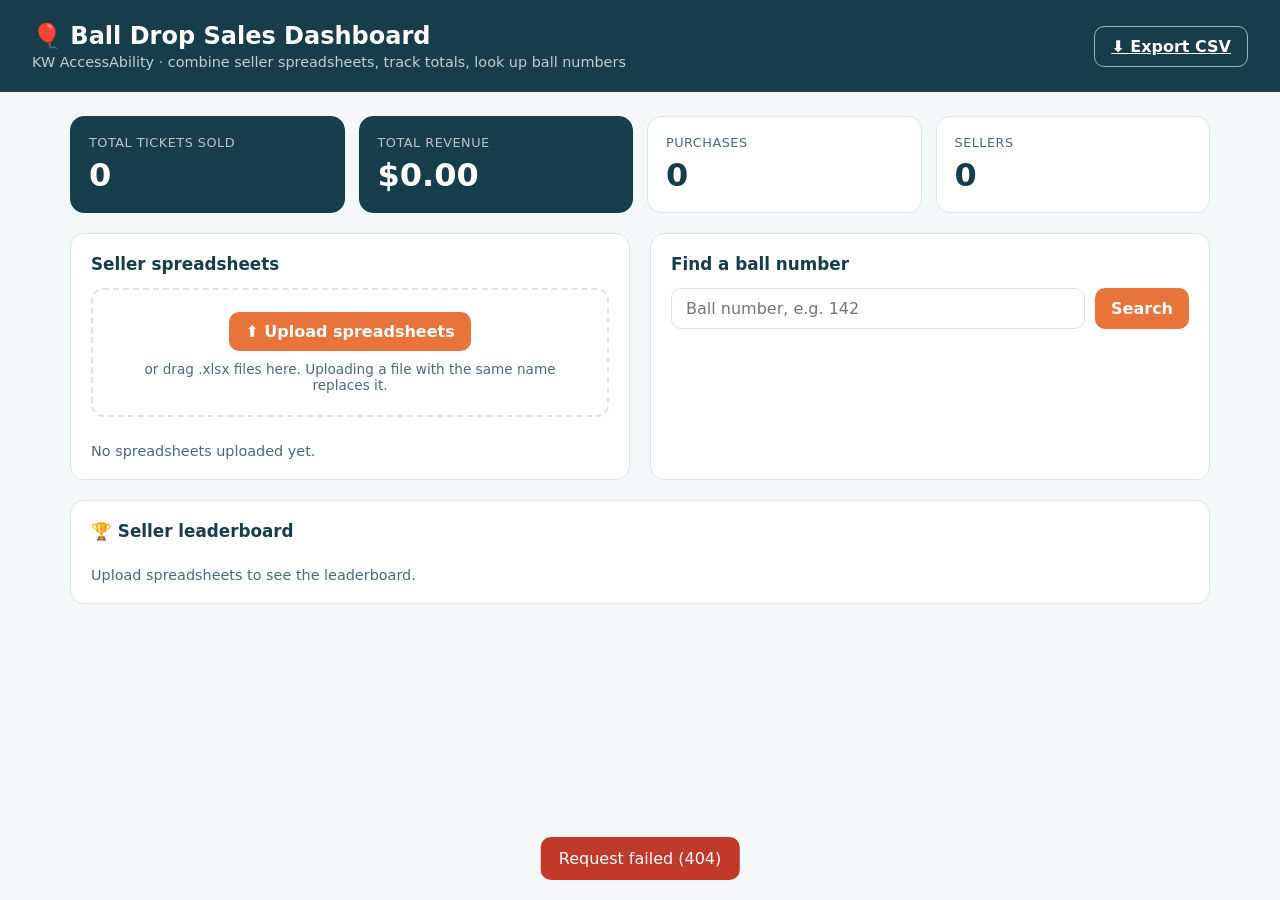
==== static/index.html @ 8565accb "Add web dashboard for uploading and summarizing seller spreadsheets Local server (server.py) reuses " ====
<!doctype html>
<html lang="en">
<head>
<meta charset="utf-8">
<meta name="viewport" content="width=device-width, initial-scale=1">
<title>KW AccessAbility · Ball Drop Sales</title>
<style>
  :root {
    --ink: #173d4b; --ink-soft: #4b6a75; --bg: #f4f8f8; --card: #fff; --line: #d9e6e8;
    --accent: #e8743b; --accent-soft: #fdeee5; --good: #2f8f6b; --warn: #b7791f; --bad: #c0392b;
    --gold: #e4b23a; --silver: #a9b4bb; --bronze: #c98a55;
    font-family: ui-rounded, "SF Pro Rounded", system-ui, -apple-system, "Segoe UI", sans-serif;
  }
  * { box-sizing: border-box; }
  body { margin: 0; background: var(--bg); color: var(--ink); }
  header { background: var(--ink); color: #fff; padding: 22px 32px; display: flex; align-items: center; justify-content: space-between; gap: 16px; flex-wrap: wrap; }
  header h1 { margin: 0; font-size: 1.5rem; }
  header p { margin: 4px 0 0; opacity: .75; font-size: .9rem; }
  main { max-width: 1180px; margin: 0 auto; padding: 24px 20px 48px; display: grid; gap: 20px; grid-template-columns: 1fr 1fr; }
  section { background: var(--card); border: 1px solid var(--line); border-radius: 14px; padding: 20px; }
  section h2 { margin: 0 0 14px; font-size: 1.05rem; }
  .wide { grid-column: 1 / -1; }
  button, .btn { font: inherit; border: 0; border-radius: 10px; padding: 10px 16px; cursor: pointer; font-weight: 600; }
  .primary { background: var(--accent); color: #fff; }
  .primary:hover { filter: brightness(1.05); }
  .ghost { background: transparent; color: #fff; border: 1.5px solid rgba(255,255,255,.6); }
  .ghost:hover { background: rgba(255,255,255,.1); }
  button:disabled { opacity: .45; cursor: not-allowed; }
  .stats { display: grid; grid-template-columns: repeat(4, 1fr); gap: 14px; }
  .stat { background: var(--card); border: 1px solid var(--line); border-radius: 14px; padding: 18px; }
  .stat .label { font-size: .8rem; color: var(--ink-soft); text-transform: uppercase; letter-spacing: .04em; }
  .stat .value { font-size: 2rem; font-weight: 700; margin-top: 6px; font-variant-numeric: tabular-nums; }
  .stat.highlight { background: var(--ink); color: #fff; border-color: var(--ink); }
  .stat.highlight .label { color: rgba(255,255,255,.7); }
  .drop { border: 2px dashed var(--line); border-radius: 12px; padding: 22px; text-align: center; color: var(--ink-soft); transition: .15s; }
  .drop.over { border-color: var(--accent); background: var(--accent-soft); }
  .drop p { margin: 10px 0 0; font-size: .85rem; }
  ul.files { list-style: none; margin: 14px 0 0; padding: 0; display: grid; gap: 8px; }
  ul.files li { display: flex; align-items: center; gap: 10px; padding: 10px 12px; border: 1px solid var(--line); border-radius: 10px; }
  ul.files .fname { flex: 1; font-weight: 600; overflow-wrap: anywhere; }
  ul.files .meta { color: var(--ink-soft); font-size: .82rem; white-space: nowrap; }
  ul.files button { background: none; color: var(--bad); padding: 4px 8px; font-size: .82rem; }
  .empty { color: var(--ink-soft); font-size: .9rem; margin: 12px 0 0; }
  .champion { display: flex; align-items: center; gap: 16px; padding: 16px; border-radius: 12px; background: linear-gradient(120deg, #fff6dc, #fdeee5); margin-bottom: 14px; }
  .champion .trophy { font-size: 2.4rem; }
  .champion strong { font-size: 1.25rem; display: block; }
  .champion span { color: var(--ink-soft); font-size: .9rem; }
  ol.board { list-style: none; margin: 0; padding: 0; display: grid; gap: 8px; }
  ol.board li { display: grid; grid-template-columns: 38px minmax(120px, 1.2fr) 2fr auto; align-items: center; gap: 12px; padding: 8px 4px; }
  .rank { width: 32px; height: 32px; border-radius: 50%; display: grid; place-items: center; font-weight: 700; background: var(--bg); font-size: .9rem; }
  .r1 .rank { background: var(--gold); color: #fff; } .r2 .rank { background: var(--silver); color: #fff; } .r3 .rank { background: var(--bronze); color: #fff; }
  .seller { font-weight: 600; overflow-wrap: anywhere; }
  .seller small { display: block; font-weight: 400; color: var(--ink-soft); font-size: .78rem; }
  .bar { height: 12px; background: var(--bg); border-radius: 6px; overflow: hidden; }
  .bar div { height: 100%; background: var(--ink); border-radius: 6px; transition: width .4s; }
  .r1 .bar div { background: var(--accent); }
  .nums { text-align: right; font-variant-numeric: tabular-nums; white-space: nowrap; }
  .nums b { font-size: 1.05rem; } .nums small { display: block; color: var(--ink-soft); }
  .tag { display: inline-block; font-size: .72rem; padding: 2px 8px; border-radius: 999px; background: #fff3d6; color: var(--warn); font-weight: 600; }
  form.search { display: flex; gap: 10px; }
  form.search input { flex: 1; font: inherit; padding: 10px 14px; border: 1.5px solid var(--line); border-radius: 10px; }
  form.search input:focus { outline: none; border-color: var(--ink); }
  .results { margin-top: 14px; display: grid; gap: 10px; }
  .buyer { border: 1px solid var(--line); border-radius: 12px; padding: 14px 16px; display: grid; grid-template-columns: repeat(auto-fit, minmax(170px, 1fr)); gap: 8px 18px; }
  .buyer .name { grid-column: 1 / -1; font-size: 1.15rem; font-weight: 700; }
  .buyer dt { font-size: .75rem; color: var(--ink-soft); text-transform: uppercase; letter-spacing: .04em; }
  .buyer dd { margin: 2px 0 0; overflow-wrap: anywhere; }
  .buyer .issues { grid-column: 1 / -1; color: var(--warn); font-size: .85rem; }
  .notice { padding: 10px 14px; border-radius: 10px; font-size: .9rem; }
  .notice.err { background: #fdecea; color: var(--bad); }
  .notice.warn { background: #fff3d6; color: var(--warn); }
  #toast { position: fixed; bottom: 20px; left: 50%; transform: translateX(-50%); background: var(--ink); color: #fff; padding: 12px 18px; border-radius: 10px; opacity: 0; transition: .2s; pointer-events: none; max-width: 90vw; }
  #toast.show { opacity: 1; }
  #toast.err { background: var(--bad); }
  @media (max-width: 820px) {
    main { grid-template-columns: 1fr; }
    .stats { grid-template-columns: 1fr 1fr; }
    ol.board li { grid-template-columns: 34px 1fr auto; }
    ol.board .bar { grid-column: 2 / -1; grid-row: 2; }
  }
</style>
</head>
<body>
<header>
  <div>
    <h1>🎈 Ball Drop Sales Dashboard</h1>
    <p>KW AccessAbility · combine seller spreadsheets, track totals, look up ball numbers</p>
  </div>
  <a class="btn ghost" id="export" href="/api/export.csv" download aria-disabled="true">⬇ Export CSV</a>
</header>

<main>
  <div class="stats wide" aria-live="polite">
    <div class="stat highlight"><div class="label">Total tickets sold</div><div class="value" id="t-tickets">0</div></div>
    <div class="stat highlight"><div class="label">Total revenue</div><div class="value" id="t-revenue">$0.00</div></div>
    <div class="stat"><div class="label">Purchases</div><div class="value" id="t-purchases">0</div></div>
    <div class="stat"><div class="label">Sellers</div><div class="value" id="t-sellers">0</div></div>
  </div>
  <div class="wide notice warn" id="review" hidden></div>

  <section>
    <h2>Seller spreadsheets</h2>
    <div class="drop" id="drop">
      <button class="primary" id="pick" type="button">⬆ Upload spreadsheets</button>
      <input type="file" id="file" accept=".xlsx" multiple hidden>
      <p>or drag .xlsx files here. Uploading a file with the same name replaces it.</p>
    </div>
    <ul class="files" id="files"></ul>
    <p class="empty" id="no-files">No spreadsheets uploaded yet.</p>
  </section>

  <section>
    <h2>Find a ball number</h2>
    <form class="search" id="search">
      <input id="q" type="number" min="1" step="1" inputmode="numeric" placeholder="Ball number, e.g. 142" required aria-label="Ball number">
      <button class="primary" type="submit">Search</button>
    </form>
    <div class="results" id="results"></div>
  </section>

  <section class="wide">
    <h2>🏆 Seller leaderboard</h2>
    <div id="champion"></div>
    <ol class="board" id="board"></ol>
    <p class="empty" id="no-board">Upload spreadsheets to see the leaderboard.</p>
  </section>
</main>
<div id="toast" role="status"></div>

<script>
const $ = (id) => document.getElementById(id);
const usd = new Intl.NumberFormat("en-US", { style: "currency", currency: "USD" });
const num = new Intl.NumberFormat("en-US");

function el(tag, props = {}, ...children) {
  const node = document.createElement(tag);
  Object.assign(node, props);
  for (const child of children) node.append(child);  // append() treats strings as text, never HTML.
  return node;
}

let toastTimer;
function toast(message, isError = false) {
  const t = $("toast");
  t.textContent = message;
  t.className = "show" + (isError ? " err" : "");
  clearTimeout(toastTimer);
  toastTimer = setTimeout(() => (t.className = ""), 4000);
}

async function api(path, options) {
  const response = await fetch(path, options);
  const data = await response.json().catch(() => ({}));
  if (!response.ok) throw new Error(data.error || `Request failed (${response.status})`);
  return data;
}

function render(data) {
  const { files, leaderboard, totals } = data;
  $("t-tickets").textContent = num.format(totals.tickets);
  $("t-revenue").textContent = usd.format(totals.revenue);
  $("t-purchases").textContent = num.format(totals.purchases);
  $("t-sellers").textContent = num.format(totals.sellers);
  $("review").hidden = !totals.review;
  $("review").textContent = `⚠ ${totals.review} purchase row(s) need review (missing names, quantity mismatches, duplicate balls, etc.). Details are in the exported CSV's Issues column.`;

  const exp = $("export");
  exp.setAttribute("aria-disabled", String(!totals.purchases));
  exp.style.opacity = totals.purchases ? 1 : 0.45;
  exp.style.pointerEvents = totals.purchases ? "auto" : "none";

  $("files").replaceChildren(...files.map((f) => {
    const remove = el("button", { type: "button", textContent: "Remove", title: `Remove ${f.name}` });
    remove.onclick = () => removeFile(f.name);
    return el("li", {}, el("span", { textContent: "📄" }), el("span", { className: "fname", textContent: f.name }),
      el("span", { className: "meta", textContent: `${f.purchases} purchase${f.purchases === 1 ? "" : "s"} · ${(f.size / 1024).toFixed(0)} KB` }), remove);
  }));
  $("no-files").hidden = files.length > 0;

  const max = Math.max(1, ...leaderboard.map((s) => s.tickets));
  $("board").replaceChildren(...leaderboard.map((s, i) => {
    const sub = el("small", { textContent: `${s.purchases} purchase${s.purchases === 1 ? "" : "s"} ` });
    if (s.review) sub.append(el("span", { className: "tag", textContent: `${s.review} to review` }));
    return el("li", { className: i < 3 && s.tickets ? `r${i + 1}` : "" },
      el("span", { className: "rank", textContent: i + 1 }),
      el("span", { className: "seller", textContent: s.seller }, sub),
      el("div", { className: "bar" }, el("div", { style: `width:${(s.tickets / max) * 100}%` })),
      el("span", { className: "nums" }, el("b", { textContent: `${num.format(s.tickets)} tickets` }), el("small", { textContent: usd.format(s.revenue) })));
  }));
  $("no-board").hidden = leaderboard.length > 0;

  const top = leaderboard[0];
  const tied = top ? leaderboard.filter((s) => s.tickets === top.tickets) : [];
  $("champion").replaceChildren(top && top.tickets ? el("div", { className: "champion" },
    el("span", { className: "trophy", textContent: "🏆" }),
    el("div", {},
      el("strong", { textContent: tied.length > 1 ? `Tie: ${tied.map((s) => s.seller).join(", ")}` : `${top.seller} is the top seller!` }),
      el("span", { textContent: `${num.format(top.tickets)} tickets sold${tied.length > 1 ? " each" : ` · ${usd.format(top.revenue)} in sales`}` }))) : "");
}

async function refresh() {
  try { render(await api("/api/summary")); }
  catch (e) { toast(e.message, true); }
}

async function upload(fileList) {
  const files = [...fileList];
  if (!files.length) return;
  let ok = 0;
  for (const file of files) {
    if (!file.name.toLowerCase().endsWith(".xlsx")) { toast(`${file.name}: only .xlsx files are supported.`, true); continue; }
    try {
      await api("/api/files", { method: "POST", headers: { "X-Filename": encodeURIComponent(file.name) }, body: file });
      ok++;
    } catch (e) { toast(`${file.name}: ${e.message}`, true); }
  }
  if (ok) toast(`Uploaded ${ok} file${ok === 1 ? "" : "s"}.`);
  await refresh();
  if ($("q").value) runSearch();
}

async function removeFile(name) {
  if (!confirm(`Remove ${name} from the dashboard?`)) return;
  try { await api(`/api/files/${encodeURIComponent(name)}`, { method: "DELETE" }); toast(`Removed ${name}.`); }
  catch (e) { toast(e.message, true); }
  await refresh();
  if ($("q").value) runSearch();
}

async function runSearch() {
  const q = $("q").value.trim();
  const box = $("results");
  if (!/^\d+$/.test(q) || Number(q) < 1) { box.replaceChildren(el("div", { className: "notice err", textContent: "Enter a positive whole ball number." })); return; }
  try {
    const { number, matches } = await api(`/api/search/${q}`);
    if (!matches.length) { box.replaceChildren(el("p", { className: "empty", textContent: `No buyer found for ball #${number}.` })); return; }
    const cards = matches.map((m) => {
      const field = (label, value) => el("div", {}, el("dt", { textContent: label }), el("dd", { textContent: value || "—" }));
      const card = el("dl", { className: "buyer" },
        el("div", { className: "name", textContent: `#${number} · ${m.name || "(no name)"}` }),
        field("Phone", m.phone), field("Email", m.email),
        field("Address", [m.street, m.city].filter(Boolean).join(", ")),
        field("Sold by", m.seller), field("Tickets in purchase", m.tickets ?? "—"), field("Source", m.source));
      if (m.issues.length) card.append(el("div", { className: "issues", textContent: "⚠ " + m.issues.join(" ") }));
      return card;
    });
    if (matches.length > 1) cards.unshift(el("div", { className: "notice warn", textContent: `Ball #${number} is assigned to ${matches.length} purchases. Check with the sellers.` }));
    box.replaceChildren(...cards);
  } catch (e) { box.replaceChildren(el("div", { className: "notice err", textContent: e.message })); }
}

$("pick").onclick = () => $("file").click();
$("file").onchange = (e) => { upload(e.target.files); e.target.value = ""; };
const drop = $("drop");
drop.ondragover = (e) => { e.preventDefault(); drop.classList.add("over"); };
drop.ondragleave = () => drop.classList.remove("over");
drop.ondrop = (e) => { e.preventDefault(); drop.classList.remove("over"); upload(e.dataTransfer.files); };
$("search").onsubmit = (e) => { e.preventDefault(); runSearch(); };
refresh();
</script>
</body>
</html>
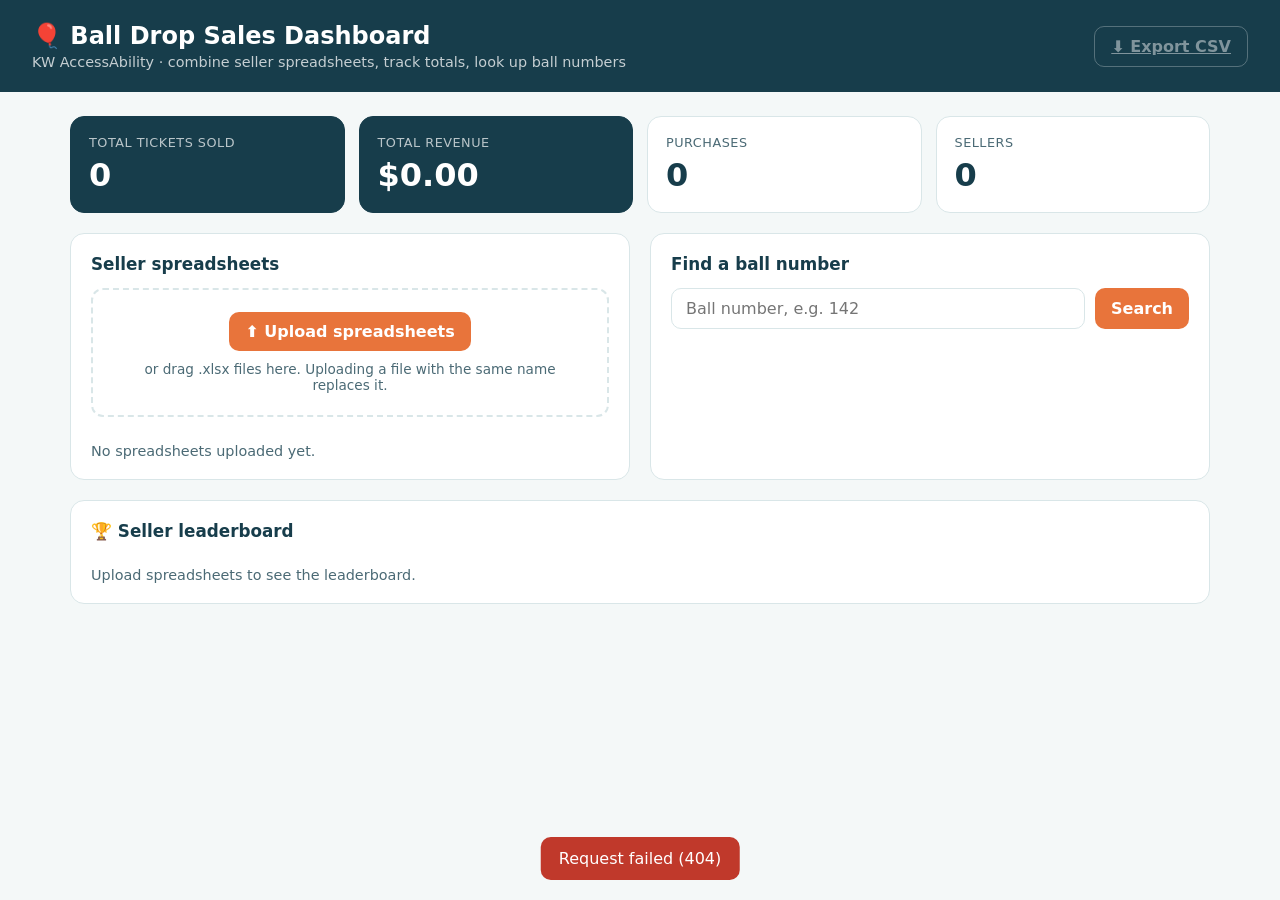
==== commit d23cd81e: "Fixes in output spreadsheet" ====
--- a/static/index.html
+++ b/static/index.html
@@ -25,6 +25,7 @@
   .primary:hover { filter: brightness(1.05); }
   .ghost { background: transparent; color: #fff; border: 1.5px solid rgba(255,255,255,.6); }
   .ghost:hover { background: rgba(255,255,255,.1); }
+  #export[aria-disabled="true"] { opacity: .45; pointer-events: none; }
   button:disabled { opacity: .45; cursor: not-allowed; }
   .stats { display: grid; grid-template-columns: repeat(4, 1fr); gap: 14px; }
   .stat { background: var(--card); border: 1px solid var(--line); border-radius: 14px; padding: 18px; }
@@ -86,7 +87,7 @@
     <h1>🎈 Ball Drop Sales Dashboard</h1>
     <p>KW AccessAbility · combine seller spreadsheets, track totals, look up ball numbers</p>
   </div>
-  <a class="btn ghost" id="export" href="/api/export.csv" download aria-disabled="true">⬇ Export CSV</a>
+  <a class="btn ghost" id="export" href="/api/export.csv" download aria-disabled="true" tabindex="-1">⬇ Export CSV</a>
 </header>
 
 <main>
@@ -166,8 +167,7 @@
 
   const exp = $("export");
   exp.setAttribute("aria-disabled", String(!totals.purchases));
-  exp.style.opacity = totals.purchases ? 1 : 0.45;
-  exp.style.pointerEvents = totals.purchases ? "auto" : "none";
+  exp.tabIndex = totals.purchases ? 0 : -1;
 
   $("files").replaceChildren(...files.map((f) => {
     const remove = el("button", { type: "button", textContent: "Remove", title: `Remove ${f.name}` });
@@ -249,6 +249,9 @@
   } catch (e) { box.replaceChildren(el("div", { className: "notice err", textContent: e.message })); }
 }
 
+$("export").onclick = (e) => {
+  if ($("export").getAttribute("aria-disabled") === "true") e.preventDefault();
+};
 $("pick").onclick = () => $("file").click();
 $("file").onchange = (e) => { upload(e.target.files); e.target.value = ""; };
 const drop = $("drop");
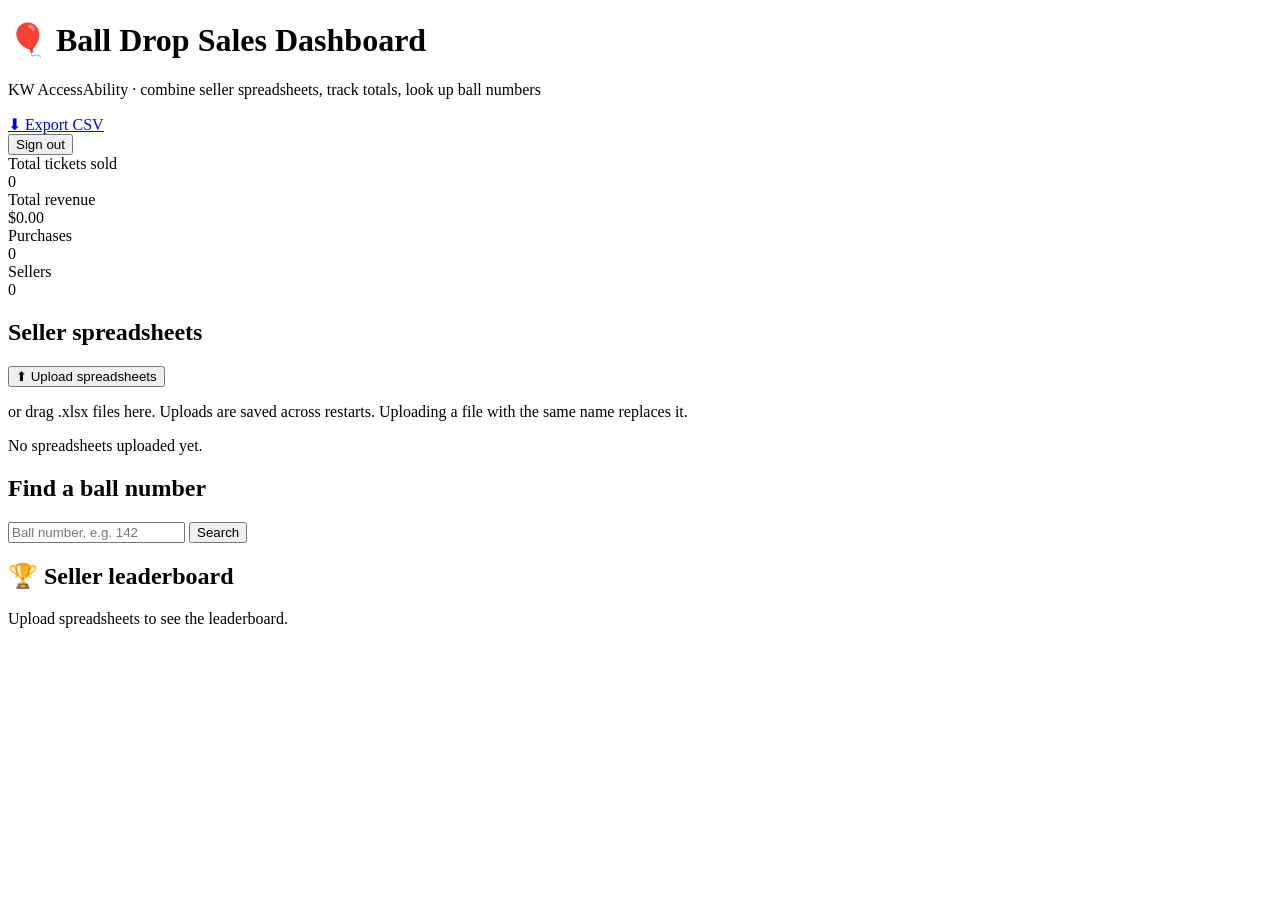
==== commit d5b06426: "Login page, security vulnerability fixes" ====
--- a/static/index.html
+++ b/static/index.html
@@ -4,82 +4,7 @@
 <meta charset="utf-8">
 <meta name="viewport" content="width=device-width, initial-scale=1">
 <title>KW AccessAbility · Ball Drop Sales</title>
-<style>
-  :root {
-    --ink: #173d4b; --ink-soft: #4b6a75; --bg: #f4f8f8; --card: #fff; --line: #d9e6e8;
-    --accent: #e8743b; --accent-soft: #fdeee5; --good: #2f8f6b; --warn: #b7791f; --bad: #c0392b;
-    --gold: #e4b23a; --silver: #a9b4bb; --bronze: #c98a55;
-    font-family: ui-rounded, "SF Pro Rounded", system-ui, -apple-system, "Segoe UI", sans-serif;
-  }
-  * { box-sizing: border-box; }
-  body { margin: 0; background: var(--bg); color: var(--ink); }
-  header { background: var(--ink); color: #fff; padding: 22px 32px; display: flex; align-items: center; justify-content: space-between; gap: 16px; flex-wrap: wrap; }
-  header h1 { margin: 0; font-size: 1.5rem; }
-  header p { margin: 4px 0 0; opacity: .75; font-size: .9rem; }
-  main { max-width: 1180px; margin: 0 auto; padding: 24px 20px 48px; display: grid; gap: 20px; grid-template-columns: 1fr 1fr; }
-  section { background: var(--card); border: 1px solid var(--line); border-radius: 14px; padding: 20px; }
-  section h2 { margin: 0 0 14px; font-size: 1.05rem; }
-  .wide { grid-column: 1 / -1; }
-  button, .btn { font: inherit; border: 0; border-radius: 10px; padding: 10px 16px; cursor: pointer; font-weight: 600; }
-  .primary { background: var(--accent); color: #fff; }
-  .primary:hover { filter: brightness(1.05); }
-  .ghost { background: transparent; color: #fff; border: 1.5px solid rgba(255,255,255,.6); }
-  .ghost:hover { background: rgba(255,255,255,.1); }
-  #export[aria-disabled="true"] { opacity: .45; pointer-events: none; }
-  button:disabled { opacity: .45; cursor: not-allowed; }
-  .stats { display: grid; grid-template-columns: repeat(4, 1fr); gap: 14px; }
-  .stat { background: var(--card); border: 1px solid var(--line); border-radius: 14px; padding: 18px; }
-  .stat .label { font-size: .8rem; color: var(--ink-soft); text-transform: uppercase; letter-spacing: .04em; }
-  .stat .value { font-size: 2rem; font-weight: 700; margin-top: 6px; font-variant-numeric: tabular-nums; }
-  .stat.highlight { background: var(--ink); color: #fff; border-color: var(--ink); }
-  .stat.highlight .label { color: rgba(255,255,255,.7); }
-  .drop { border: 2px dashed var(--line); border-radius: 12px; padding: 22px; text-align: center; color: var(--ink-soft); transition: .15s; }
-  .drop.over { border-color: var(--accent); background: var(--accent-soft); }
-  .drop p { margin: 10px 0 0; font-size: .85rem; }
-  ul.files { list-style: none; margin: 14px 0 0; padding: 0; display: grid; gap: 8px; }
-  ul.files li { display: flex; align-items: center; gap: 10px; padding: 10px 12px; border: 1px solid var(--line); border-radius: 10px; }
-  ul.files .fname { flex: 1; font-weight: 600; overflow-wrap: anywhere; }
-  ul.files .meta { color: var(--ink-soft); font-size: .82rem; white-space: nowrap; }
-  ul.files button { background: none; color: var(--bad); padding: 4px 8px; font-size: .82rem; }
-  .empty { color: var(--ink-soft); font-size: .9rem; margin: 12px 0 0; }
-  .champion { display: flex; align-items: center; gap: 16px; padding: 16px; border-radius: 12px; background: linear-gradient(120deg, #fff6dc, #fdeee5); margin-bottom: 14px; }
-  .champion .trophy { font-size: 2.4rem; }
-  .champion strong { font-size: 1.25rem; display: block; }
-  .champion span { color: var(--ink-soft); font-size: .9rem; }
-  ol.board { list-style: none; margin: 0; padding: 0; display: grid; gap: 8px; }
-  ol.board li { display: grid; grid-template-columns: 38px minmax(120px, 1.2fr) 2fr auto; align-items: center; gap: 12px; padding: 8px 4px; }
-  .rank { width: 32px; height: 32px; border-radius: 50%; display: grid; place-items: center; font-weight: 700; background: var(--bg); font-size: .9rem; }
-  .r1 .rank { background: var(--gold); color: #fff; } .r2 .rank { background: var(--silver); color: #fff; } .r3 .rank { background: var(--bronze); color: #fff; }
-  .seller { font-weight: 600; overflow-wrap: anywhere; }
-  .seller small { display: block; font-weight: 400; color: var(--ink-soft); font-size: .78rem; }
-  .bar { height: 12px; background: var(--bg); border-radius: 6px; overflow: hidden; }
-  .bar div { height: 100%; background: var(--ink); border-radius: 6px; transition: width .4s; }
-  .r1 .bar div { background: var(--accent); }
-  .nums { text-align: right; font-variant-numeric: tabular-nums; white-space: nowrap; }
-  .nums b { font-size: 1.05rem; } .nums small { display: block; color: var(--ink-soft); }
-  .tag { display: inline-block; font-size: .72rem; padding: 2px 8px; border-radius: 999px; background: #fff3d6; color: var(--warn); font-weight: 600; }
-  form.search { display: flex; gap: 10px; }
-  form.search input { flex: 1; font: inherit; padding: 10px 14px; border: 1.5px solid var(--line); border-radius: 10px; }
-  form.search input:focus { outline: none; border-color: var(--ink); }
-  .results { margin-top: 14px; display: grid; gap: 10px; }
-  .buyer { border: 1px solid var(--line); border-radius: 12px; padding: 14px 16px; display: grid; grid-template-columns: repeat(auto-fit, minmax(170px, 1fr)); gap: 8px 18px; }
-  .buyer .name { grid-column: 1 / -1; font-size: 1.15rem; font-weight: 700; }
-  .buyer dt { font-size: .75rem; color: var(--ink-soft); text-transform: uppercase; letter-spacing: .04em; }
-  .buyer dd { margin: 2px 0 0; overflow-wrap: anywhere; }
-  .buyer .issues { grid-column: 1 / -1; color: var(--warn); font-size: .85rem; }
-  .notice { padding: 10px 14px; border-radius: 10px; font-size: .9rem; }
-  .notice.err { background: #fdecea; color: var(--bad); }
-  .notice.warn { background: #fff3d6; color: var(--warn); }
-  #toast { position: fixed; bottom: 20px; left: 50%; transform: translateX(-50%); background: var(--ink); color: #fff; padding: 12px 18px; border-radius: 10px; opacity: 0; transition: .2s; pointer-events: none; max-width: 90vw; }
-  #toast.show { opacity: 1; }
-  #toast.err { background: var(--bad); }
-  @media (max-width: 820px) {
-    main { grid-template-columns: 1fr; }
-    .stats { grid-template-columns: 1fr 1fr; }
-    ol.board li { grid-template-columns: 34px 1fr auto; }
-    ol.board .bar { grid-column: 2 / -1; grid-row: 2; }
-  }
-</style>
+<link rel="stylesheet" href="/assets/dashboard.css">
 </head>
 <body>
 <header>
@@ -88,6 +13,7 @@
     <p>KW AccessAbility · combine seller spreadsheets, track totals, look up ball numbers</p>
   </div>
   <a class="btn ghost" id="export" href="/api/export.csv" download aria-disabled="true" tabindex="-1">⬇ Export CSV</a>
+<div class="account"><span id="username"></span> <button class="ghost" id="logout" type="button">Sign out</button></div>
 </header>
 
 <main>
@@ -104,7 +30,7 @@
     <div class="drop" id="drop">
       <button class="primary" id="pick" type="button">⬆ Upload spreadsheets</button>
       <input type="file" id="file" accept=".xlsx" multiple hidden>
-      <p>or drag .xlsx files here. Uploading a file with the same name replaces it.</p>
+      <p>or drag .xlsx files here. Uploads are saved across restarts. Uploading a file with the same name replaces it.</p>
     </div>
     <ul class="files" id="files"></ul>
     <p class="empty" id="no-files">No spreadsheets uploaded yet.</p>
@@ -128,138 +54,6 @@
 </main>
 <div id="toast" role="status"></div>
 
-<script>
-const $ = (id) => document.getElementById(id);
-const usd = new Intl.NumberFormat("en-US", { style: "currency", currency: "USD" });
-const num = new Intl.NumberFormat("en-US");
-
-function el(tag, props = {}, ...children) {
-  const node = document.createElement(tag);
-  Object.assign(node, props);
-  for (const child of children) node.append(child);  // append() treats strings as text, never HTML.
-  return node;
-}
-
-let toastTimer;
-function toast(message, isError = false) {
-  const t = $("toast");
-  t.textContent = message;
-  t.className = "show" + (isError ? " err" : "");
-  clearTimeout(toastTimer);
-  toastTimer = setTimeout(() => (t.className = ""), 4000);
-}
-
-async function api(path, options) {
-  const response = await fetch(path, options);
-  const data = await response.json().catch(() => ({}));
-  if (!response.ok) throw new Error(data.error || `Request failed (${response.status})`);
-  return data;
-}
-
-function render(data) {
-  const { files, leaderboard, totals } = data;
-  $("t-tickets").textContent = num.format(totals.tickets);
-  $("t-revenue").textContent = usd.format(totals.revenue);
-  $("t-purchases").textContent = num.format(totals.purchases);
-  $("t-sellers").textContent = num.format(totals.sellers);
-  $("review").hidden = !totals.review;
-  $("review").textContent = `⚠ ${totals.review} purchase row(s) need review (missing names, quantity mismatches, duplicate balls, etc.). Details are in the exported CSV's Issues column.`;
-
-  const exp = $("export");
-  exp.setAttribute("aria-disabled", String(!totals.purchases));
-  exp.tabIndex = totals.purchases ? 0 : -1;
-
-  $("files").replaceChildren(...files.map((f) => {
-    const remove = el("button", { type: "button", textContent: "Remove", title: `Remove ${f.name}` });
-    remove.onclick = () => removeFile(f.name);
-    return el("li", {}, el("span", { textContent: "📄" }), el("span", { className: "fname", textContent: f.name }),
-      el("span", { className: "meta", textContent: `${f.purchases} purchase${f.purchases === 1 ? "" : "s"} · ${(f.size / 1024).toFixed(0)} KB` }), remove);
-  }));
-  $("no-files").hidden = files.length > 0;
-
-  const max = Math.max(1, ...leaderboard.map((s) => s.tickets));
-  $("board").replaceChildren(...leaderboard.map((s, i) => {
-    const sub = el("small", { textContent: `${s.purchases} purchase${s.purchases === 1 ? "" : "s"} ` });
-    if (s.review) sub.append(el("span", { className: "tag", textContent: `${s.review} to review` }));
-    return el("li", { className: i < 3 && s.tickets ? `r${i + 1}` : "" },
-      el("span", { className: "rank", textContent: i + 1 }),
-      el("span", { className: "seller", textContent: s.seller }, sub),
-      el("div", { className: "bar" }, el("div", { style: `width:${(s.tickets / max) * 100}%` })),
-      el("span", { className: "nums" }, el("b", { textContent: `${num.format(s.tickets)} tickets` }), el("small", { textContent: usd.format(s.revenue) })));
-  }));
-  $("no-board").hidden = leaderboard.length > 0;
-
-  const top = leaderboard[0];
-  const tied = top ? leaderboard.filter((s) => s.tickets === top.tickets) : [];
-  $("champion").replaceChildren(top && top.tickets ? el("div", { className: "champion" },
-    el("span", { className: "trophy", textContent: "🏆" }),
-    el("div", {},
-      el("strong", { textContent: tied.length > 1 ? `Tie: ${tied.map((s) => s.seller).join(", ")}` : `${top.seller} is the top seller!` }),
-      el("span", { textContent: `${num.format(top.tickets)} tickets sold${tied.length > 1 ? " each" : ` · ${usd.format(top.revenue)} in sales`}` }))) : "");
-}
-
-async function refresh() {
-  try { render(await api("/api/summary")); }
-  catch (e) { toast(e.message, true); }
-}
-
-async function upload(fileList) {
-  const files = [...fileList];
-  if (!files.length) return;
-  let ok = 0;
-  for (const file of files) {
-    if (!file.name.toLowerCase().endsWith(".xlsx")) { toast(`${file.name}: only .xlsx files are supported.`, true); continue; }
-    try {
-      await api("/api/files", { method: "POST", headers: { "X-Filename": encodeURIComponent(file.name) }, body: file });
-      ok++;
-    } catch (e) { toast(`${file.name}: ${e.message}`, true); }
-  }
-  if (ok) toast(`Uploaded ${ok} file${ok === 1 ? "" : "s"}.`);
-  await refresh();
-  if ($("q").value) runSearch();
-}
-
-async function removeFile(name) {
-  if (!confirm(`Remove ${name} from the dashboard?`)) return;
-  try { await api(`/api/files/${encodeURIComponent(name)}`, { method: "DELETE" }); toast(`Removed ${name}.`); }
-  catch (e) { toast(e.message, true); }
-  await refresh();
-  if ($("q").value) runSearch();
-}
-
-async function runSearch() {
-  const q = $("q").value.trim();
-  const box = $("results");
-  if (!/^\d+$/.test(q) || Number(q) < 1) { box.replaceChildren(el("div", { className: "notice err", textContent: "Enter a positive whole ball number." })); return; }
-  try {
-    const { number, matches } = await api(`/api/search/${q}`);
-    if (!matches.length) { box.replaceChildren(el("p", { className: "empty", textContent: `No buyer found for ball #${number}.` })); return; }
-    const cards = matches.map((m) => {
-      const field = (label, value) => el("div", {}, el("dt", { textContent: label }), el("dd", { textContent: value || "—" }));
-      const card = el("dl", { className: "buyer" },
-        el("div", { className: "name", textContent: `#${number} · ${m.name || "(no name)"}` }),
-        field("Phone", m.phone), field("Email", m.email),
-        field("Address", [m.street, m.city].filter(Boolean).join(", ")),
-        field("Sold by", m.seller), field("Tickets in purchase", m.tickets ?? "—"), field("Source", m.source));
-      if (m.issues.length) card.append(el("div", { className: "issues", textContent: "⚠ " + m.issues.join(" ") }));
-      return card;
-    });
-    if (matches.length > 1) cards.unshift(el("div", { className: "notice warn", textContent: `Ball #${number} is assigned to ${matches.length} purchases. Check with the sellers.` }));
-    box.replaceChildren(...cards);
-  } catch (e) { box.replaceChildren(el("div", { className: "notice err", textContent: e.message })); }
-}
-
-$("export").onclick = (e) => {
-  if ($("export").getAttribute("aria-disabled") === "true") e.preventDefault();
-};
-$("pick").onclick = () => $("file").click();
-$("file").onchange = (e) => { upload(e.target.files); e.target.value = ""; };
-const drop = $("drop");
-drop.ondragover = (e) => { e.preventDefault(); drop.classList.add("over"); };
-drop.ondragleave = () => drop.classList.remove("over");
-drop.ondrop = (e) => { e.preventDefault(); drop.classList.remove("over"); upload(e.dataTransfer.files); };
-$("search").onsubmit = (e) => { e.preventDefault(); runSearch(); };
-refresh();
-</script>
+<script src="/assets/dashboard.js" defer></script>
 </body>
 </html>
